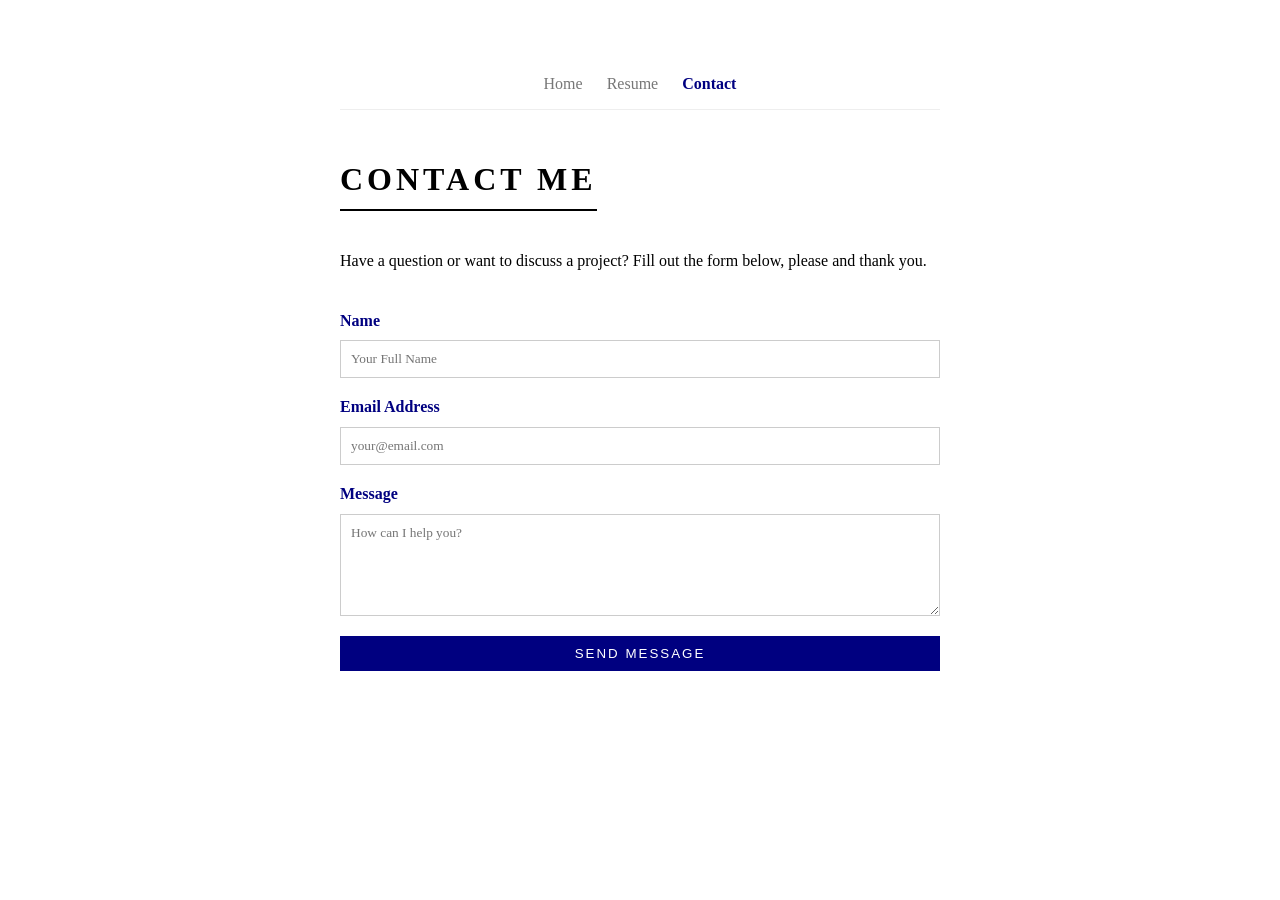
==== contact.html @ f7dacb38 "Issue #2 Just added a new file contact.html, In this form anyone who fills it out will send infromat" ====
<!DOCTYPE html>
<html>
<head>
  <title>Contact - David Townsend III</title>
  <link rel="icon" type="image/x-icon" href="favicon.ico">
  <style>
    body {
      font-family: 'Georgia', serif;
      line-height: 1.8;
      max-width: 600px; 
      margin: 50px auto; 
      padding: 20px;
    }
    h1 {
      text-transform: uppercase;
      letter-spacing: 4px;
      border-bottom: 2px solid #000;
      display: inline-block;
      margin-bottom: 20px;
    }
    form {
      display: flex;
      flex-direction: column;
    }
    label {
      margin-top: 15px;
      font-weight: bold;
      color: navy;
    }
    input, textarea {
      padding: 10px;
      margin-top: 5px;
      border: 1px solid #ccc;
      font-family: inherit;
    }
    button {
      margin-top: 20px;
      padding: 10px;
      background-color: navy;
      color: white;
      border: none;
      cursor: pointer;
      text-transform: uppercase;
      letter-spacing: 2px;
    }
    button:hover {
      background-color: #000050;
    }
  </style>
</head>
<body>

  <nav style="text-align: center; margin-bottom: 20px; border-bottom: 1px solid #eee; padding-bottom: 10px;">
    <a href="index.html" style="margin: 0 10px; text-decoration: none; color: #777;">Home</a>
    <a href="resume.html" style="margin: 0 10px; text-decoration: none; color: #777;">Resume</a>
    <a href="contact.html" style="margin: 0 10px; text-decoration: none; color: navy; font-weight: bold;">Contact</a>
  </nav>

  <h1>Contact Me</h1>
  <p>Have a question or want to discuss a project? Fill out the form below, please and thank you.</p>

  <form action="https://formsubmit.co/dtownsend@hcc-nd.edu" method="POST">
    
    <input type="hidden" name="_subject" value="New Contact Form Submission!">

    <input type="hidden" name="_captcha" value="false">

    <label for="name">Name</label>
    <input type="text" name="name" id="name" required placeholder="Your Full Name">

    <label for="email">Email Address</label>
    <input type="email" name="email" id="email" required placeholder="your@email.com">

    <label for="content">Message</label>
    <textarea name="content" id="content" rows="5" required placeholder="How can I help you?"></textarea>

    <button type="submit">Send Message</button>
  </form>

</body>
</html>
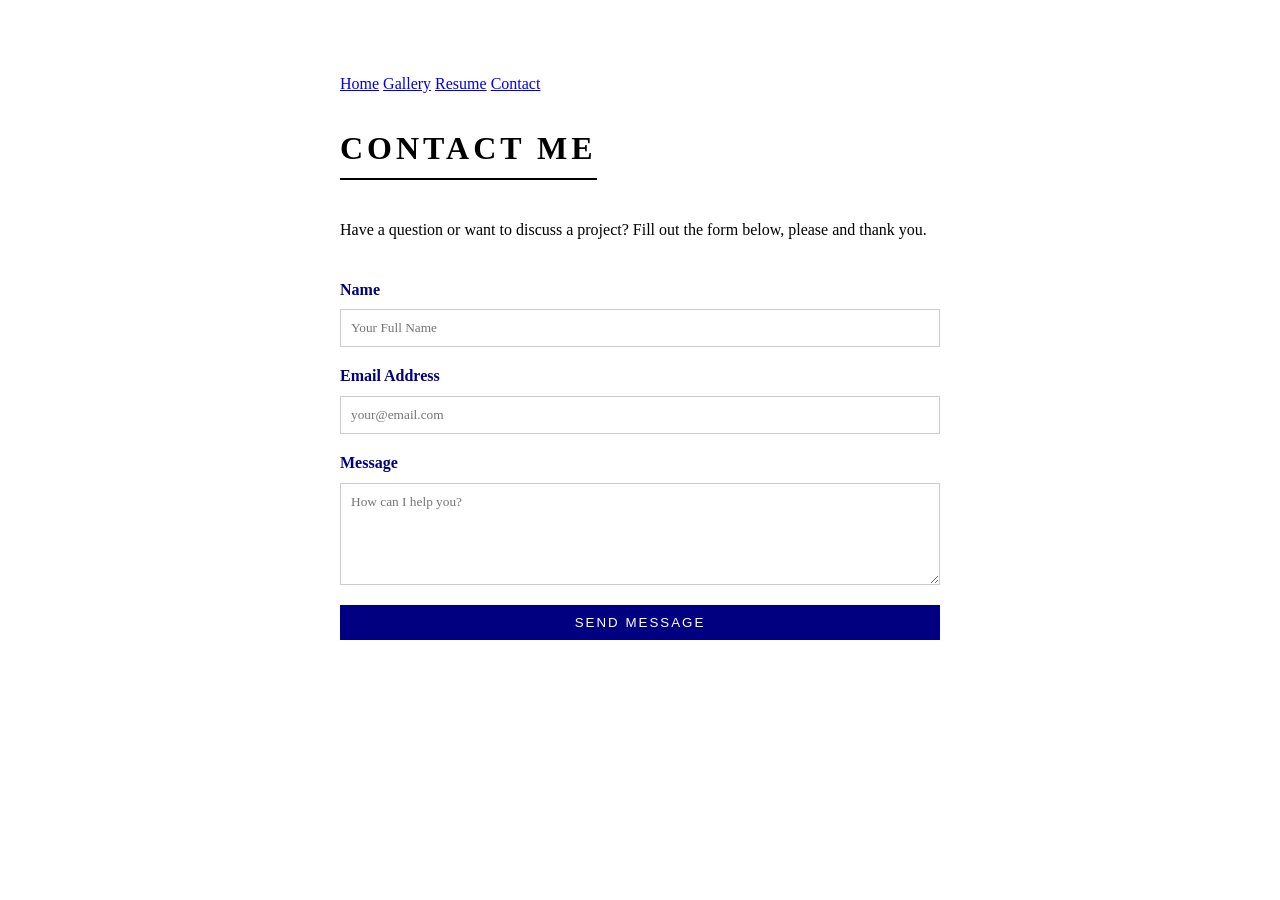
==== commit e6ab10c8: "Issue #3 Added a gallery that contains img, video, iframe. Additionally added new navs to link to al" ====
--- a/contact.html
+++ b/contact.html
@@ -50,16 +50,17 @@
 </head>
 <body>
 
-  <nav style="text-align: center; margin-bottom: 20px; border-bottom: 1px solid #eee; padding-bottom: 10px;">
-    <a href="index.html" style="margin: 0 10px; text-decoration: none; color: #777;">Home</a>
-    <a href="resume.html" style="margin: 0 10px; text-decoration: none; color: #777;">Resume</a>
-    <a href="contact.html" style="margin: 0 10px; text-decoration: none; color: navy; font-weight: bold;">Contact</a>
+  <nav>
+    <a href="index.html">Home</a>
+    <a href="gallery.html" class="active">Gallery</a>
+    <a href="resume.html">Resume</a>
+    <a href="contact.html">Contact</a>
   </nav>
 
   <h1>Contact Me</h1>
   <p>Have a question or want to discuss a project? Fill out the form below, please and thank you.</p>
 
-  <form action="https://formsubmit.co/dtownsend@hcc-nd.edu" method="POST">
+  <form action="https://formsubmit.co/cf7c5a708817b285eab2b27c65362277" method="POST">
     
     <input type="hidden" name="_subject" value="New Contact Form Submission!">
 
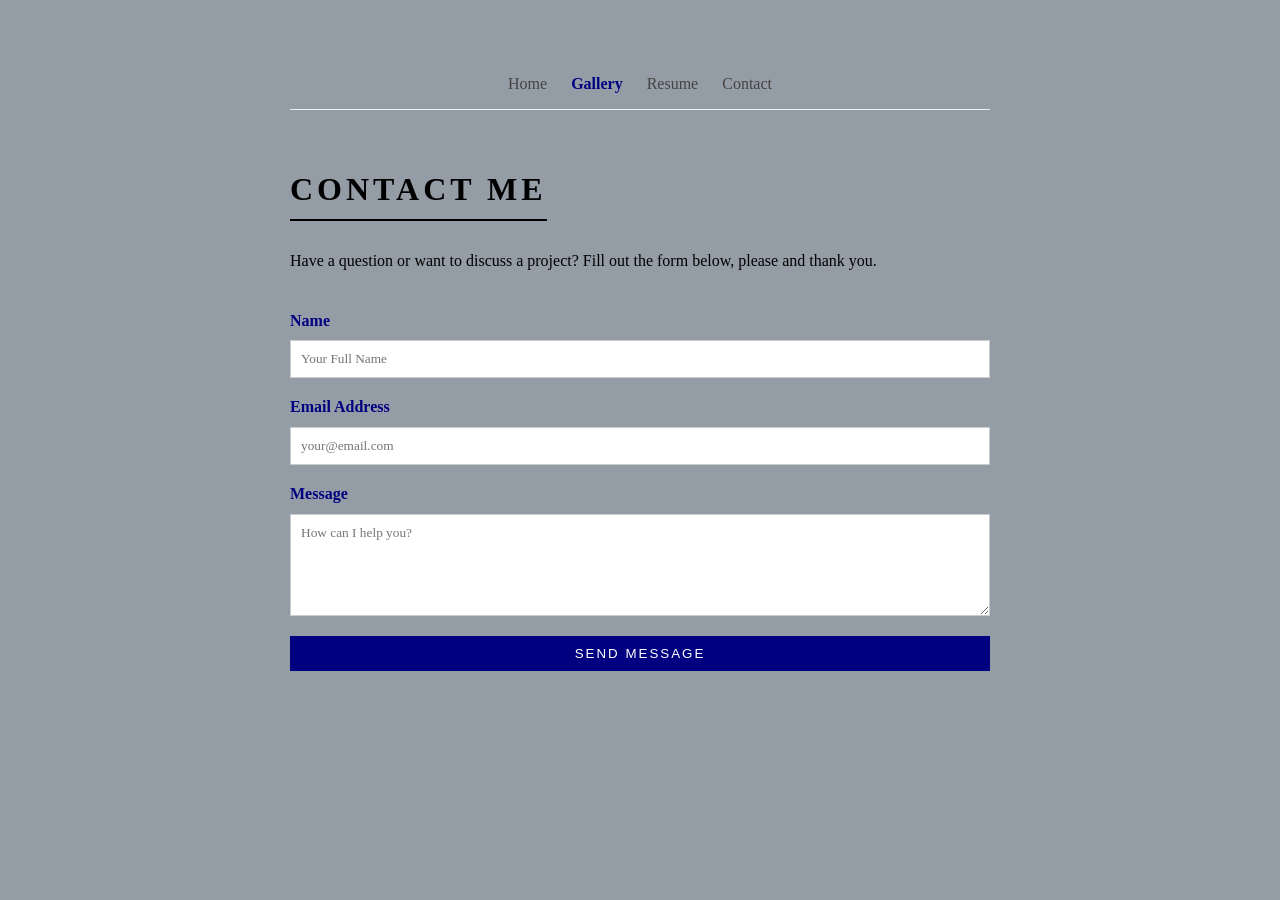
==== commit b6aa3670: "Issue #4 Added Style.css to my html website and removed the previous Style block in previous files t" ====
--- a/contact.html
+++ b/contact.html
@@ -3,50 +3,7 @@
 <head>
   <title>Contact - David Townsend III</title>
   <link rel="icon" type="image/x-icon" href="favicon.ico">
-  <style>
-    body {
-      font-family: 'Georgia', serif;
-      line-height: 1.8;
-      max-width: 600px; 
-      margin: 50px auto; 
-      padding: 20px;
-    }
-    h1 {
-      text-transform: uppercase;
-      letter-spacing: 4px;
-      border-bottom: 2px solid #000;
-      display: inline-block;
-      margin-bottom: 20px;
-    }
-    form {
-      display: flex;
-      flex-direction: column;
-    }
-    label {
-      margin-top: 15px;
-      font-weight: bold;
-      color: navy;
-    }
-    input, textarea {
-      padding: 10px;
-      margin-top: 5px;
-      border: 1px solid #ccc;
-      font-family: inherit;
-    }
-    button {
-      margin-top: 20px;
-      padding: 10px;
-      background-color: navy;
-      color: white;
-      border: none;
-      cursor: pointer;
-      text-transform: uppercase;
-      letter-spacing: 2px;
-    }
-    button:hover {
-      background-color: #000050;
-    }
-  </style>
+  <link rel="stylesheet" href="style.css">
 </head>
 <body>
 
--- a/style.css
+++ b/style.css
@@ -0,0 +1,138 @@
+/* 
+Description: Global stylesheet for consistent branding using HCC Maroon and Gray.
+*/
+
+/* Global Page Styles */
+body {
+    background-color: #949ca6; /* Holy Cross Gray */
+    font-family: 'Georgia', serif;
+    line-height: 1.8;
+    max-width: 700px; 
+    margin: 50px auto; 
+    padding: 20px;
+}
+
+/* Navigation Styles */
+nav {
+    text-align: center; 
+    margin-bottom: 30px; 
+    border-bottom: 1px solid #eee; 
+    padding-bottom: 10px;
+}
+
+nav a {
+    margin: 0 10px; 
+    text-decoration: none; 
+    color: #444;
+}
+
+nav a.active {
+    color: navy;
+    font-weight: bold;
+}
+
+/* Typography & Headers */
+h1 {
+    text-transform: uppercase;
+    letter-spacing: 4px;
+    border-bottom: 2px solid #000;
+    display: inline-block;
+    margin-bottom: 10px;
+}
+
+h2 {
+    font-weight: normal;
+    font-size: 1.1rem;
+    color: #444;
+    margin-top: 0;
+}
+
+h3 {
+    color: navy;
+    text-transform: uppercase;
+    font-size: 1.1rem;
+    border-bottom: 1px solid #eee;
+    padding-bottom: 5px;
+    margin-top: 30px;
+}
+
+/* Semantic Emphasis Styling */
+em {
+    color: #601c2e;    /* Holy Cross Maroon */
+    font-style: normal; /* Removes italics to use color for emphasis instead */
+}
+
+/* Retain italics for explicit italic tags (e.g., book titles) */
+i {
+    font-style: italic;
+}
+
+/* Formatting Elements */
+blockquote {
+    font-style: italic;
+    color: #444;
+    border-left: 3px solid #601c2e;
+    padding-left: 15px;
+}
+
+strong { 
+    color: navy; 
+}
+
+/* Table Styles (for Resume) */
+table {
+    width: 100%;
+    border-collapse: collapse;
+    margin-top: 15px;
+}
+
+th, td {
+    border: 1px solid #ccc;
+    padding: 15px;
+    vertical-align: top;
+    text-align: left;
+}
+
+th { 
+    background-color: rgba(255, 255, 255, 0.3); 
+    font-size: 0.8rem; 
+    text-transform: uppercase; 
+}
+
+/* Form Styles (for Contact) */
+form {
+    display: flex;
+    flex-direction: column;
+}
+
+label {
+    margin-top: 15px;
+    font-weight: bold;
+    color: navy;
+}
+
+input, textarea {
+    padding: 10px;
+    margin-top: 5px;
+    border: 1px solid #ccc;
+    font-family: inherit;
+}
+
+button {
+    margin-top: 20px;
+    padding: 10px;
+    background-color: navy;
+    color: white;
+    border: none;
+    cursor: pointer;
+    text-transform: uppercase;
+    letter-spacing: 2px;
+}
+
+/* Media Elements (for Gallery) */
+img, video, iframe {
+    max-width: 100%;
+    height: auto;
+    display: block;
+    margin: 20px 0;
+}
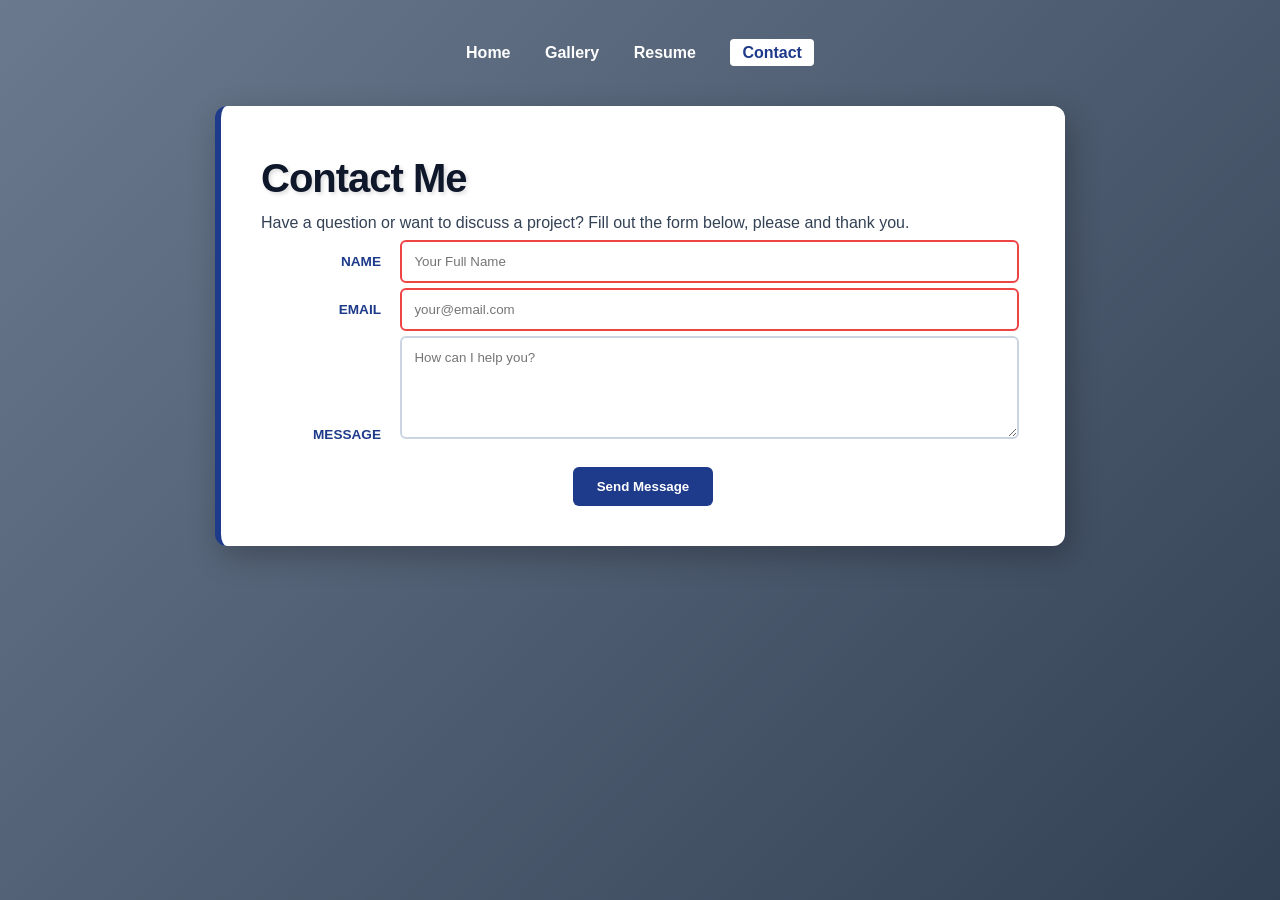
==== commit 0e1599ad: "Issue #6 Added more spice by implementing gradients, animations, and focus effects from chapter 5 I " ====
--- a/contact.html
+++ b/contact.html
@@ -9,31 +9,38 @@
 
   <nav>
     <a href="index.html">Home</a>
-    <a href="gallery.html" class="active">Gallery</a>
+    <a href="gallery.html">Gallery</a>
     <a href="resume.html">Resume</a>
-    <a href="contact.html">Contact</a>
+    <a href="contact.html" class="active">Contact</a>
   </nav>
 
-  <h1>Contact Me</h1>
-  <p>Have a question or want to discuss a project? Fill out the form below, please and thank you.</p>
+  <section>
+    <h1>Contact Me</h1>
+    <p>Have a question or want to discuss a project? Fill out the form below, please and thank you.</p>
 
-  <form action="https://formsubmit.co/cf7c5a708817b285eab2b27c65362277" method="POST">
-    
-    <input type="hidden" name="_subject" value="New Contact Form Submission!">
+    <form action="https://formsubmit.co/cf7c5a708817b285eab2b27c65362277" method="POST">
+      
+      <input type="hidden" name="_subject" value="New Contact Form Submission!">
+      <input type="hidden" name="_captcha" value="false">
 
-    <input type="hidden" name="_captcha" value="false">
+      <p>
+        <label for="name">Name</label>
+        <input type="text" name="name" id="name" required placeholder="Your Full Name">
+      </p>
 
-    <label for="name">Name</label>
-    <input type="text" name="name" id="name" required placeholder="Your Full Name">
+      <p>
+        <label for="email">Email</label>
+        <input type="email" name="email" id="email" required placeholder="your@email.com">
+      </p>
 
-    <label for="email">Email Address</label>
-    <input type="email" name="email" id="email" required placeholder="your@email.com">
+      <p>
+        <label for="content">Message</label>
+        <textarea name="content" id="content" rows="5" required placeholder="How can I help you?"></textarea>
+      </p>
 
-    <label for="content">Message</label>
-    <textarea name="content" id="content" rows="5" required placeholder="How can I help you?"></textarea>
-
-    <button type="submit">Send Message</button>
-  </form>
+      <button type="submit">Send Message</button>
+    </form>
+  </section>
 
 </body>
 </html>
--- a/style.css
+++ b/style.css
@@ -1,138 +1,203 @@
-/* 
-Description: Global stylesheet for consistent branding using HCC Maroon and Gray.
-*/
-
-/* Global Page Styles */
+/* Resets margins and padding so the layout is consistent across browsers */
+* {
+    box-sizing: border-box;
+    margin: 0;
+    padding: 0;
+}
+
+/* Added a Linear Gradient background */
 body {
-    background-color: #949ca6; /* Holy Cross Gray */
-    font-family: 'Georgia', serif;
-    line-height: 1.8;
-    max-width: 700px; 
-    margin: 50px auto; 
-    padding: 20px;
-}
-
-/* Navigation Styles */
+    background: linear-gradient(135deg, #6a798d, #334155); 
+    color: #334155;
+    font-family: 'Helvetica Neue', Arial, sans-serif;
+    line-height: 1.6;
+    padding: 40px 20px;
+    min-height: 100vh;
+}
+
+/* Added Keyframes for a smooth fade-in animation */
+@keyframes fadeInContent {
+    from { opacity: 0; transform: translateY(10px); }
+    to { opacity: 1; transform: translateY(0); }
+}
+
+/* Creates the white "card" look for the main content areas */
+article, header, main, section {
+    max-width: 850px;
+    margin: 0 auto 30px auto;
+    background: #ffffff; 
+    padding: 40px;
+    border-radius: 12px;
+    /* Enhanced Box Shadow for more depth */
+    box-shadow: 5px 10px 30px rgba(0, 0, 0, 0.25); 
+    border-left: 6px solid #1e3a8a; 
+    /* Applying animation */
+    animation: fadeInContent 1.2s ease-out;
+}
+
+/* --- NAVIGATION STYLING --- */
+
 nav {
+    text-align: center;
+    margin-bottom: 40px;
+}
+
+nav a {
+    text-decoration: none;
+    color: #ffffff; /* Changed to white to pop against gradient background */
+    margin: 0 15px;
+    font-weight: 700;
+}
+
+nav a.active {
+    color: #1e3a8a;
+    background: white;
+    padding: 5px 12px;
+    border-radius: 4px;
+}
+
+/* --- CONTACT FORM --- */
+
+/*Form field labels aligned for better usability */
+label {
+    display: inline-block;
+    width: 120px;
+    text-align: right;
+    margin-right: 15px;
+    font-weight: 700;
+    color: #1e3a8a;
+    text-transform: uppercase;
+    font-size: 0.85rem;
+}
+
+/* Enhanced text boxes with transition effect */
+input, textarea {
+    display: inline-block;
+    width: calc(100% - 145px); /* Ensures input fits next to label */
+    padding: 12px;
+    border: 2px solid #cbd5e1;
+    border-radius: 6px;
+    margin-top: 5px;
+    font-family: inherit;
+    transition: all 0.3s ease;
+}
+
+/* Focus state for better UX */
+input:focus, textarea:focus {
+    background-color: #f0f9ff;
+    border-color: #3b82f6;
+    outline: none;
+}
+
+/* Invalid state for form validation feedback */
+input:invalid {
+    border-color: #ef4444;
+}
+
+button {
+    display: block;
+    background: #1e3a8a;
+    color: white;
+    padding: 12px 24px;
+    border: none;
+    border-radius: 6px;
+    font-weight: bold;
+    cursor: pointer; /* Visual cue that it's clickable */
+    margin: 20px auto 0 auto;
+    transition: background 0.3s;
+}
+
+button:hover {
+    background: #07d; /* Darker blue from textbook example */
+}
+
+/* --- GALLERY MEDIA --- */
+
+.gallery-title {
     text-align: center; 
-    margin-bottom: 30px; 
-    border-bottom: 1px solid #eee; 
-    padding-bottom: 10px;
-}
-
-nav a {
-    margin: 0 10px; 
-    text-decoration: none; 
-    color: #444;
-}
-
-nav a.active {
-    color: navy;
-    font-weight: bold;
-}
-
-/* Typography & Headers */
+    width: 100%;         
+    margin: 20px 0;     
+    display: block;     
+}
+
+video, iframe {
+    width: 100%;
+    max-width: 600px;
+    height: 350px;
+    object-fit: cover; 
+    display: block;
+    margin: 20px auto;
+    border-radius: 8px;
+    border: 3px solid #cbd5e1;
+}
+
+img {
+    width: 100%;
+    max-width: 450px; 
+    height: auto;     
+    object-fit: contain; 
+    display: block;
+    margin: 20px auto;
+    border-radius: 12px;
+    border: 3px solid #cbd5e1;
+}
+
+/* --- TYPOGRAPHY & TABLES --- */
+
 h1 {
-    text-transform: uppercase;
-    letter-spacing: 4px;
-    border-bottom: 2px solid #000;
-    display: inline-block;
-    margin-bottom: 10px;
-}
-
-h2 {
-    font-weight: normal;
-    font-size: 1.1rem;
-    color: #444;
-    margin-top: 0;
-}
-
-h3 {
-    color: navy;
-    text-transform: uppercase;
-    font-size: 1.1rem;
-    border-bottom: 1px solid #eee;
-    padding-bottom: 5px;
-    margin-top: 30px;
-}
-
-/* Semantic Emphasis Styling */
-em {
-    color: #601c2e;    /* Holy Cross Maroon */
-    font-style: normal; /* Removes italics to use color for emphasis instead */
-}
-
-/* Retain italics for explicit italic tags (e.g., book titles) */
-i {
-    font-style: italic;
-}
-
-/* Formatting Elements */
-blockquote {
-    font-style: italic;
-    color: #444;
-    border-left: 3px solid #601c2e;
-    padding-left: 15px;
-}
-
-strong { 
-    color: navy; 
-}
-
-/* Table Styles (for Resume) */
+    font-size: 2.5rem;
+    color: #0f172a;
+    letter-spacing: -1px;
+    /* Added Text Shadow */
+    text-shadow: 2px 2px 4px rgba(0,0,0,0.15);
+}
+
+strong {
+    color: #1e3a8a;
+    font-weight: 800;
+}
+
 table {
     width: 100%;
     border-collapse: collapse;
-    margin-top: 15px;
-}
-
-th, td {
-    border: 1px solid #ccc;
-    padding: 15px;
-    vertical-align: top;
+    margin: 20px 0;
+    border: 2px solid #1e3a8a;
+}
+
+th {
+    background-color: #1e3a8a;
+    color: white;
+    padding: 12px;
     text-align: left;
 }
 
-th { 
-    background-color: rgba(255, 255, 255, 0.3); 
-    font-size: 0.8rem; 
-    text-transform: uppercase; 
-}
-
-/* Form Styles (for Contact) */
-form {
-    display: flex;
-    flex-direction: column;
-}
-
-label {
-    margin-top: 15px;
+td {
+    padding: 12px;
+    border: 1px solid #cbd5e1;
+}
+
+tr:nth-child(even) td {
+    background-color: #f1f5f9;
+}
+
+article p::first-letter {
+    font-size: 2.5rem;
     font-weight: bold;
-    color: navy;
-}
-
-input, textarea {
-    padding: 10px;
-    margin-top: 5px;
-    border: 1px solid #ccc;
-    font-family: inherit;
-}
-
-button {
-    margin-top: 20px;
-    padding: 10px;
-    background-color: navy;
-    color: white;
-    border: none;
-    cursor: pointer;
-    text-transform: uppercase;
-    letter-spacing: 2px;
-}
-
-/* Media Elements (for Gallery) */
-img, video, iframe {
-    max-width: 100%;
-    height: auto;
-    display: block;
-    margin: 20px 0;
+    color: #1e3a8a;
+    float: left;
+    margin-right: 10px;
+    line-height: 1;
+}
+
+#personal-connection {
+    background-color: #f8fafc;
+    border: 2px dashed #3b82f6;
+    padding: 25px;
+    margin-top: 30px;
+}
+
+section::after {
+    content: "";
+    display: table;
+    clear: both;
 }
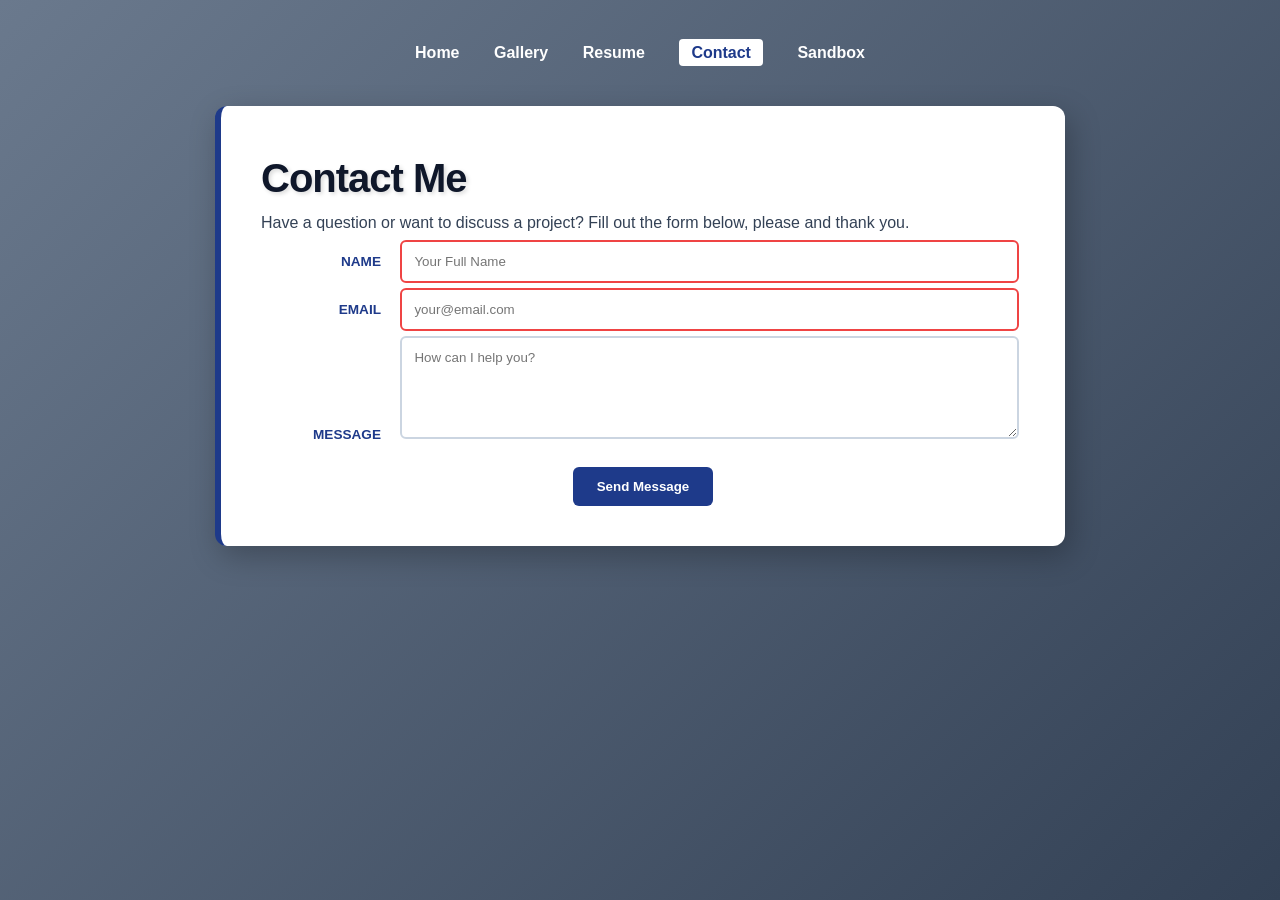
==== commit ffa76ce2: "Issue # 7 Create sandbox.html" ====
--- a/contact.html
+++ b/contact.html
@@ -12,6 +12,7 @@
     <a href="gallery.html">Gallery</a>
     <a href="resume.html">Resume</a>
     <a href="contact.html" class="active">Contact</a>
+    <a href="sandbox.html">Sandbox</a>
   </nav>
 
   <section>
--- a/style.css
+++ b/style.css
@@ -113,13 +113,6 @@
 
 /* --- GALLERY MEDIA --- */
 
-.gallery-title {
-    text-align: center; 
-    width: 100%;         
-    margin: 20px 0;     
-    display: block;     
-}
-
 video, iframe {
     width: 100%;
     max-width: 600px;
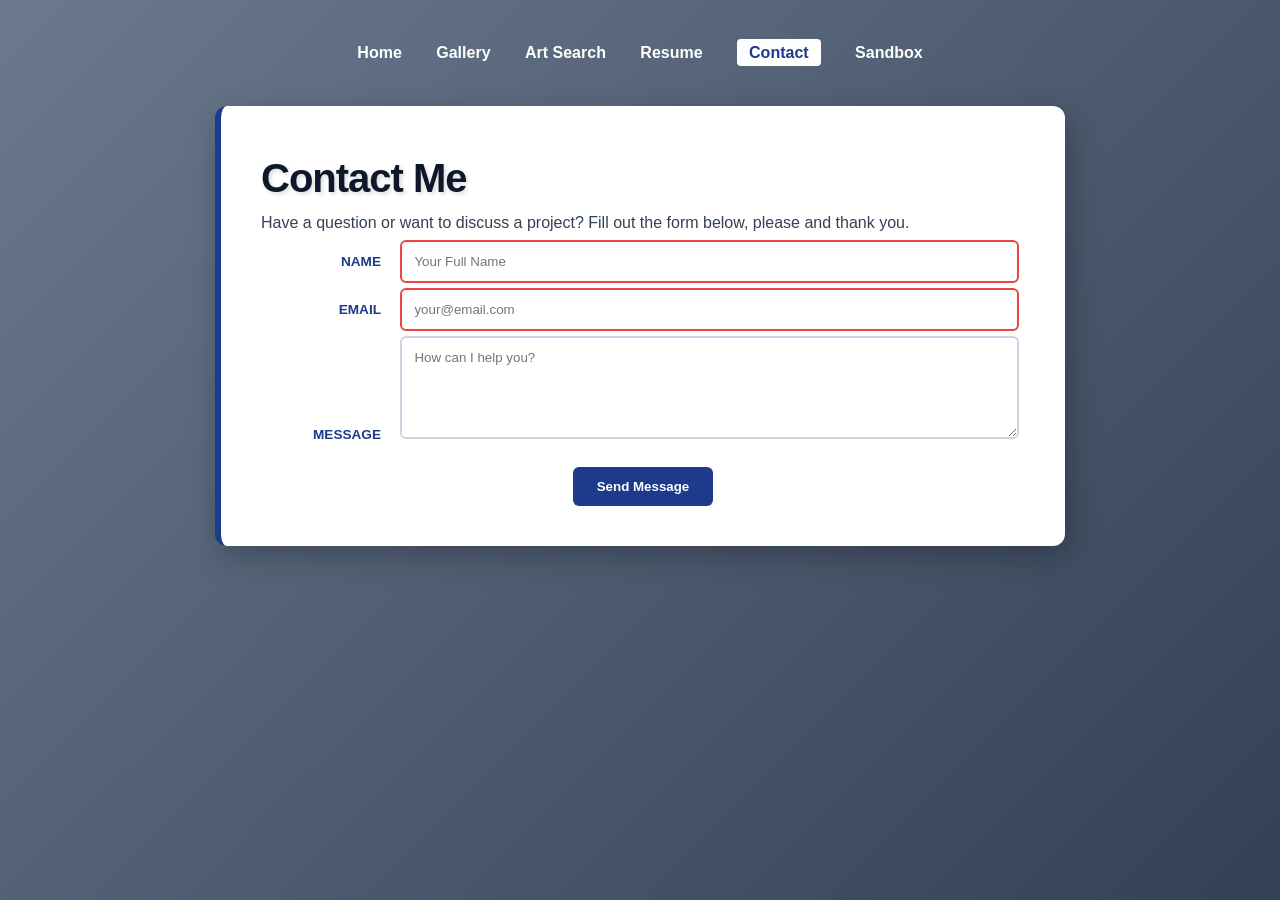
==== commit 7dab719f: "Got it, let's keep it direct and focused on your specific project requirements. Here is the 3-senten" ====
--- a/contact.html
+++ b/contact.html
@@ -1,5 +1,5 @@
 <!DOCTYPE html>
-<html>
+<html lang="en">
 <head>
   <title>Contact - David Townsend III</title>
   <link rel="icon" type="image/x-icon" href="favicon.ico">
@@ -10,6 +10,7 @@
   <nav>
     <a href="index.html">Home</a>
     <a href="gallery.html">Gallery</a>
+    <a href="api.html">Art Search</a>
     <a href="resume.html">Resume</a>
     <a href="contact.html" class="active">Contact</a>
     <a href="sandbox.html">Sandbox</a>
--- a/style.css
+++ b/style.css
@@ -113,6 +113,12 @@
 
 /* --- GALLERY MEDIA --- */
 
+.center-title {
+  text-align: center;
+  margin-top: 20px; 
+  margin-bottom: 20px; 
+}
+
 video, iframe {
     width: 100%;
     max-width: 600px;
@@ -193,4 +199,33 @@
     content: "";
     display: table;
     clear: both;
+}
+
+/* --- NEW COLLAPSIBLE STYLING --- */
+
+.section-header {
+    display: flex;
+    justify-content: space-between;
+    align-items: center;
+    border-bottom: 1px solid #cbd5e1;
+    padding-bottom: 10px;
+    margin-bottom: 15px;
+}
+
+.toggle-btn {
+    margin: 0; 
+    padding: 8px 20px;
+    font-size: 1.5rem;
+    line-height: 1;
+    min-width: 50px;
+}
+
+/* This class hides the content when applied by JS */
+.content.hidden {
+    display: none;
+}
+
+/* Ensure images and video inside content still look good */
+.content img, .content video, .content iframe {
+    margin-top: 20px;
 }
